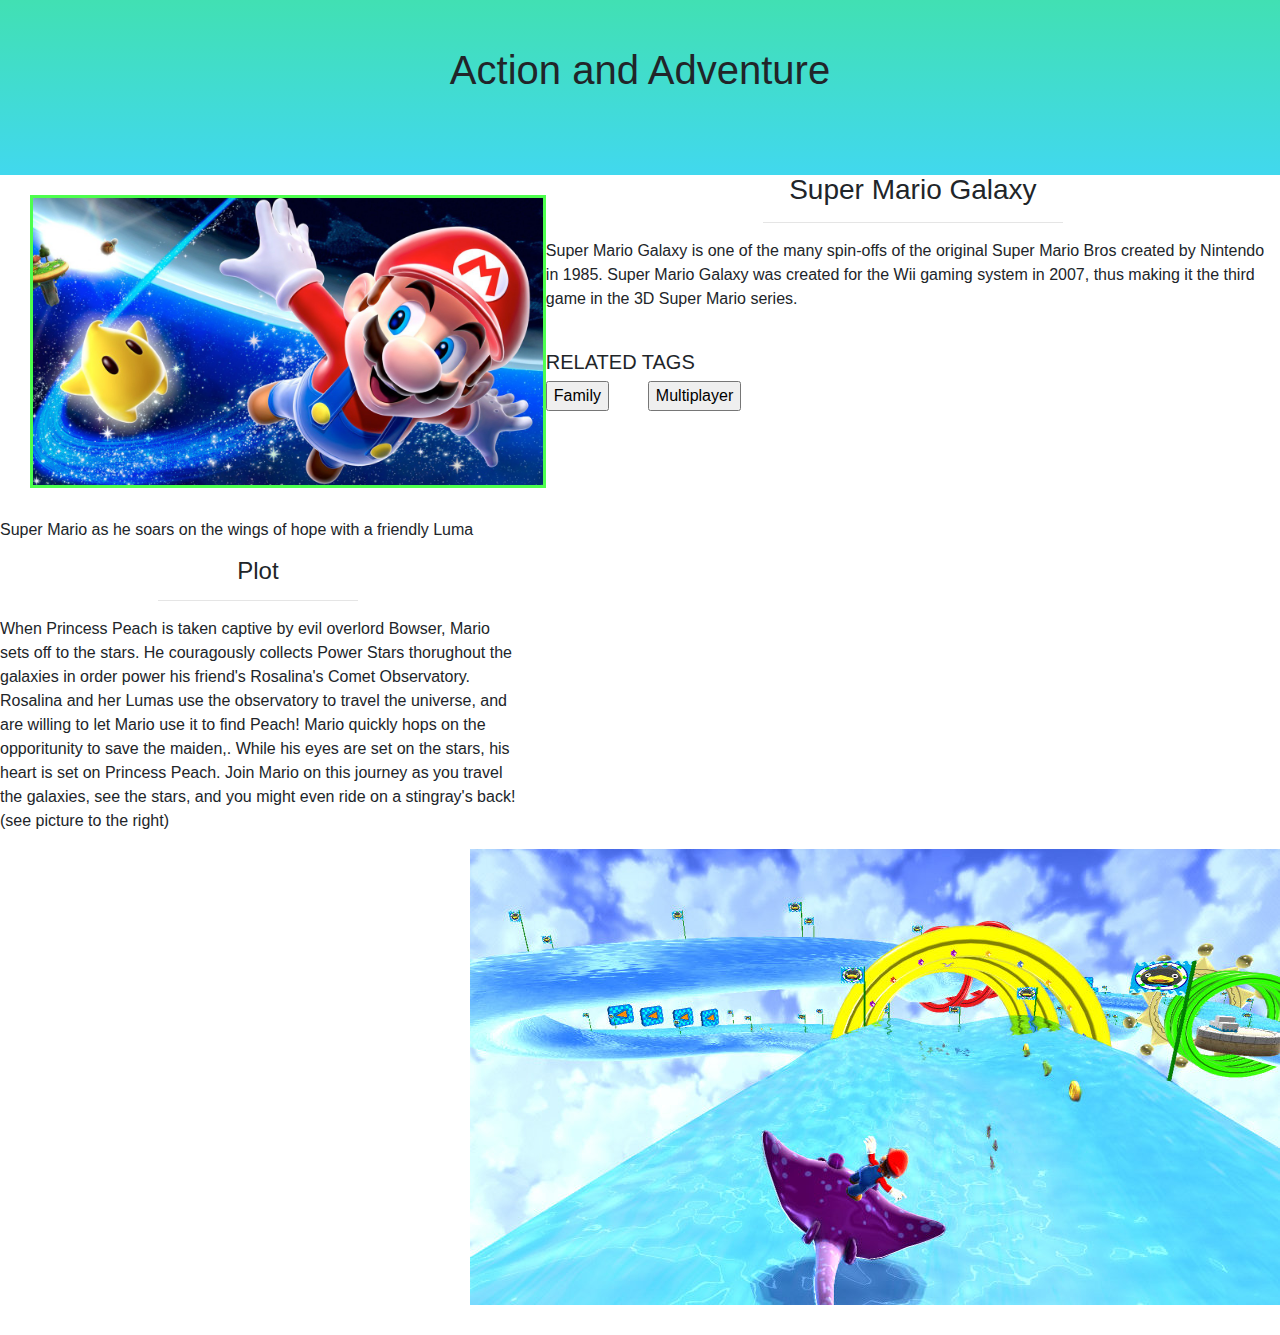
==== action-adventrure.html @ ecb10762 "setup reposit" ====
<html>
    <head>
        <!-- stylesheet -->
        <link rel="stylesheet" type="text/css" href="css/styles.css"/>
        <link rel="stylesheet" type="text/css" href="css/bootstrap.css"/>
        
        <!-- scripts -->
        <script type="text/javascript" src="js/jquery-3.2.1.min.js"></script>
        <script type="text/javascript" src="js/bootstrap.js"></script>
        <script type="text/javascript" src="scjs/ript.js"></script>
        <title> </title>
    </head>
    
    <body>
        <div class="header-top">
            <br>
            <br>
            <center><h1>Action and Adventure</h1></center>
        </div>
        
        
        <div class="full-width">
            
            <div class="row">
                <div class="col-md-5">
                    <img src="img/mario.jpg">
                    
                    <p>Super Mario as he soars on the wings of hope with a friendly Luma</p>
                </div>
                
                <div class="col-md-7">
                    <center><h3>Super Mario Galaxy</h3></center>
                    <hr width="300" size="50">
                    <p>Super Mario Galaxy is one of the many spin-offs of the original Super
                    Mario Bros created by Nintendo in 1985. Super Mario Galaxy was created for
                    the Wii gaming system in 2007, thus making it the third game in the 3D Super
                    Mario series.</p>
                    
                    <br>
                    <h5>RELATED TAGS</h5>
                    <link>
                    <button type="button" onclick="alert('Hello world!')">Family</button>
                    </link>
                    <div class="divider"></div>
                    <button type="button" onclick="alert('Hello world!')">Multiplayer</button>
                    
                </div>
                
                
            <div class="col-md-5">
                <center><h4>Plot</h4></center>
                <hr width="200" size="40">
                <p>When Princess Peach is taken captive by evil overlord Bowser, Mario sets off to the stars.
                He couragously collects Power Stars thorughout the galaxies in order power his friend's Rosalina's
                Comet Observatory. Rosalina and her Lumas use the observatory to travel the universe, and are willing
                to let Mario use it to find Peach! Mario quickly hops on the opporitunity  to save the maiden,. While
                his eyes are set on the stars,  his heart is set on Princess Peach. 
                
                Join Mario on this journey as you travel the galaxies, see the stars, and you might even ride on a stingray's
                back!  (see picture to the right)</p>
                
            </div>
            
            
            
            
            </div>
            <div class="dream">
                <img src="img/stingrayy.jpg">
            </div>
            
            
            
            
            
            
        </div>
        
        
        
    </body>
    
    
</html>
---- css/styles.css ----
.header-top {
    height: 175px;
    background: linear-gradient(to bottom, #41e0b3 0%, #41d8ee 100%)
     }
ul {
    list-style-type: none;
    margin: 0;
    padding: 0;
    overflow: hidden;
    background-color: #333;
}

li {
    float: left;
}

li a, .dropbtn {
    display: inline-block;
    color: white;
    text-align: center;
    padding: 14px 16px;
    text-decoration: none;
}

li a:hover, .dropdown:hover .dropbtn {
    background-color: red;
}

li.dropdown {
    display: inline-block;
}

.dropdown-content {
    display: none;
    position: absolute;
    background-color: #f9f9f9;
    min-width: 160px;
    box-shadow: 0px 8px 16px 0px rgba(0,0,0,0.2);
    z-index: 1;
}

.dropdown-content a {
    color: black;
    padding: 12px 16px;
    text-decoration: none;
    display: block;
    text-align: left;
}

.dropdown-content a:hover {background-color: #f1f1f1}

.dropdown:hover .dropdown-content {
    display: block;
}

.dropbtn {
    background-color: #4CAF50;
    color: white;
    padding: 16px;
    font-size: 16px;
    border: none;
    cursor: pointer;
}

/* The container <div> - needed to position the dropdown content */
.dropdown {
    position: relative;
    display: inline-block;
}

/* Dropdown Content (Hidden by Default) */
.dropdown-content {
    display: none;
    position: absolute;
    background-color: #f9f9f9;
    min-width: 160px;
    box-shadow: 0px 8px 16px 0px rgba(0,0,0,0.2);
    z-index: 1;
}

/* Links inside the dropdown */
.dropdown-content a {
    color: black;
    padding: 12px 16px;
    text-decoration: none;
    display: block;
}

/* Change color of dropdown links on hover */
.dropdown-content a:hover {background-color: #f1f1f1}

/* Show the dropdown menu on hover */
.dropdown:hover .dropdown-content {
    display: block;
}

/* Change the background color of the dropdown button when the dropdown content is shown */
.dropdown:hover .dropbtn {
    background-color: #3e8e41;


}


.row img {
    margin-left:30px;
    margin-top:20px;
    border:3px solid #4dff4d;
    height:auto;
    width:100%;
    float:left;
    
}

.super {
    margin:auto;
}

.col-md-5 {
    width:100%;
}
.h1 {
    text-align: center
}

.werid h1 {
    text-align: left
}
h3 {
    
}
.werid {
    text-align: center;
     background: linear-gradient(black, purple, royalblue); 
}

img {
    margin-bottom: 30px;
}
@media(min-width:992px){
    img{
        
    }
}

.divider{
    width:  30px;
    height:auto;
    display:inline-block;
}

.button {
    
}

.werid img {
    width: 400px;
    height: auto;
}
.dream {
    float:right;
}
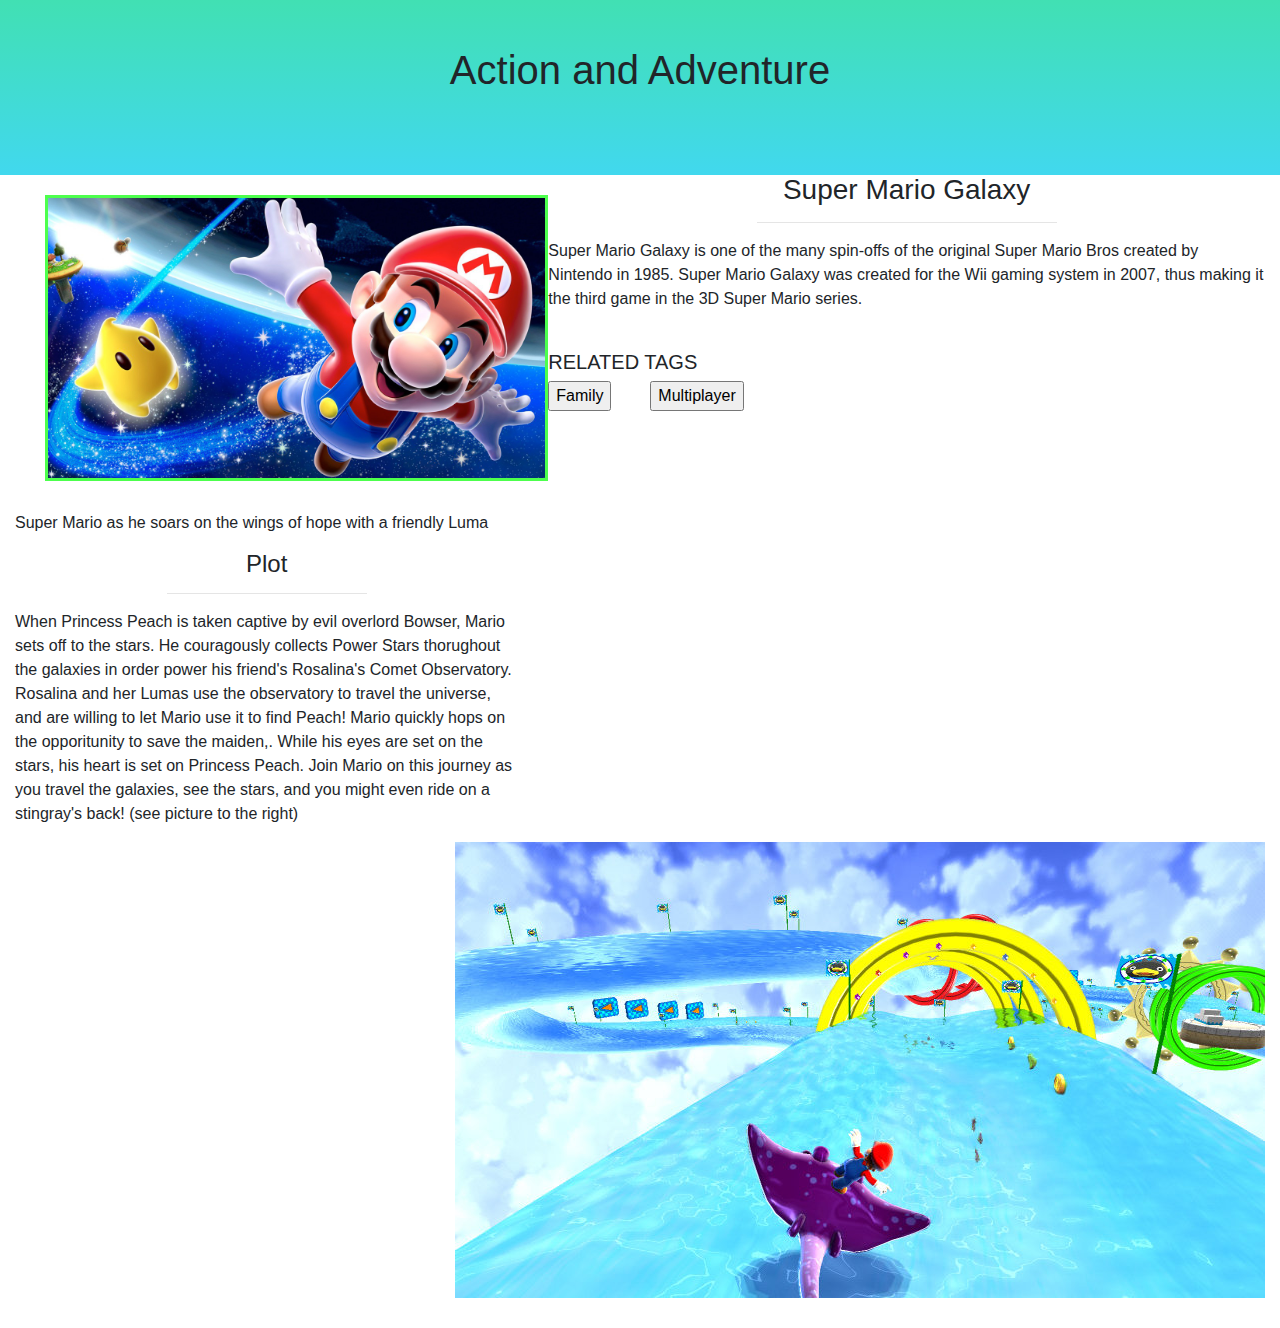
==== commit 62aeab8c: "update" ====
--- a/action-adventrure.html
+++ b/action-adventrure.html
@@ -19,9 +19,9 @@
         </div>
         
         
-        <div class="full-width">
+        <div class="container-fluid">
             
-            <div class="row">
+            <div class="row intro">
                 <div class="col-md-5">
                     <img src="img/mario.jpg">
                     
--- a/css/styles.css
+++ b/css/styles.css
@@ -1,108 +1,42 @@
+/*HOME PAGE*/
+
+.werid h1 {
+    text-align: left
+    
+}
+h3 {
+    
+}
+.werid {
+    text-align: center;
+    background: linear-gradient(black, purple, royalblue); 
+    color: white;
+    font-family: cursive;
+}
+
+img {
+    margin-bottom: 30px;
+}
+.werid img {
+    width: 400px;
+    height: auto;
+}
+/*END of Home page*/
+
+/*ACTION AND ADVENTURE PAGE*/
+
 .header-top {
     height: 175px;
     background: linear-gradient(to bottom, #41e0b3 0%, #41d8ee 100%)
-     }
-ul {
-    list-style-type: none;
-    margin: 0;
-    padding: 0;
-    overflow: hidden;
-    background-color: #333;
-}
-
-li {
-    float: left;
-}
-
-li a, .dropbtn {
-    display: inline-block;
-    color: white;
-    text-align: center;
-    padding: 14px 16px;
-    text-decoration: none;
-}
-
-li a:hover, .dropdown:hover .dropbtn {
-    background-color: red;
-}
-
-li.dropdown {
-    display: inline-block;
-}
-
-.dropdown-content {
-    display: none;
-    position: absolute;
-    background-color: #f9f9f9;
-    min-width: 160px;
-    box-shadow: 0px 8px 16px 0px rgba(0,0,0,0.2);
-    z-index: 1;
-}
-
-.dropdown-content a {
-    color: black;
-    padding: 12px 16px;
-    text-decoration: none;
-    display: block;
-    text-align: left;
-}
-
-.dropdown-content a:hover {background-color: #f1f1f1}
-
-.dropdown:hover .dropdown-content {
-    display: block;
-}
-
-.dropbtn {
-    background-color: #4CAF50;
-    color: white;
-    padding: 16px;
-    font-size: 16px;
-    border: none;
-    cursor: pointer;
-}
-
-/* The container <div> - needed to position the dropdown content */
-.dropdown {
-    position: relative;
-    display: inline-block;
-}
-
-/* Dropdown Content (Hidden by Default) */
-.dropdown-content {
-    display: none;
-    position: absolute;
-    background-color: #f9f9f9;
-    min-width: 160px;
-    box-shadow: 0px 8px 16px 0px rgba(0,0,0,0.2);
-    z-index: 1;
-}
-
-/* Links inside the dropdown */
-.dropdown-content a {
-    color: black;
-    padding: 12px 16px;
-    text-decoration: none;
-    display: block;
-}
-
-/* Change color of dropdown links on hover */
-.dropdown-content a:hover {background-color: #f1f1f1}
-
-/* Show the dropdown menu on hover */
-.dropdown:hover .dropdown-content {
-    display: block;
-}
-
-/* Change the background color of the dropdown button when the dropdown content is shown */
-.dropdown:hover .dropbtn {
-    background-color: #3e8e41;
-
-
+    }
+    
+    
+    .dream {
+    float:right;
 }
 
 
-.row img {
+    .row img {
     margin-left:30px;
     margin-top:20px;
     border:3px solid #4dff4d;
@@ -111,36 +45,12 @@
     float:left;
     
 }
-
-.super {
-    margin:auto;
+.intro img {
+    width:;
 }
 
-.col-md-5 {
-    width:100%;
-}
-.h1 {
-    text-align: center
-}
-
-.werid h1 {
-    text-align: left
-}
-h3 {
+.button {
     
-}
-.werid {
-    text-align: center;
-     background: linear-gradient(black, purple, royalblue); 
-}
-
-img {
-    margin-bottom: 30px;
-}
-@media(min-width:992px){
-    img{
-        
-    }
 }
 
 .divider{
@@ -149,14 +59,24 @@
     display:inline-block;
 }
 
-.button {
+.super {
+    margin:auto;
+}
+
+.col-md-5 {
     
 }
+.h1 {
+    text-align: center
+}
 
-.werid img {
-    width: 400px;
-    height: auto;
-}
-.dream {
-    float:right;
-}+/*END Action and Adventure*/
+
+
+
+@media(min-width:992px){
+    
+    } 
+@media(max-width:992) {
+    
+    }